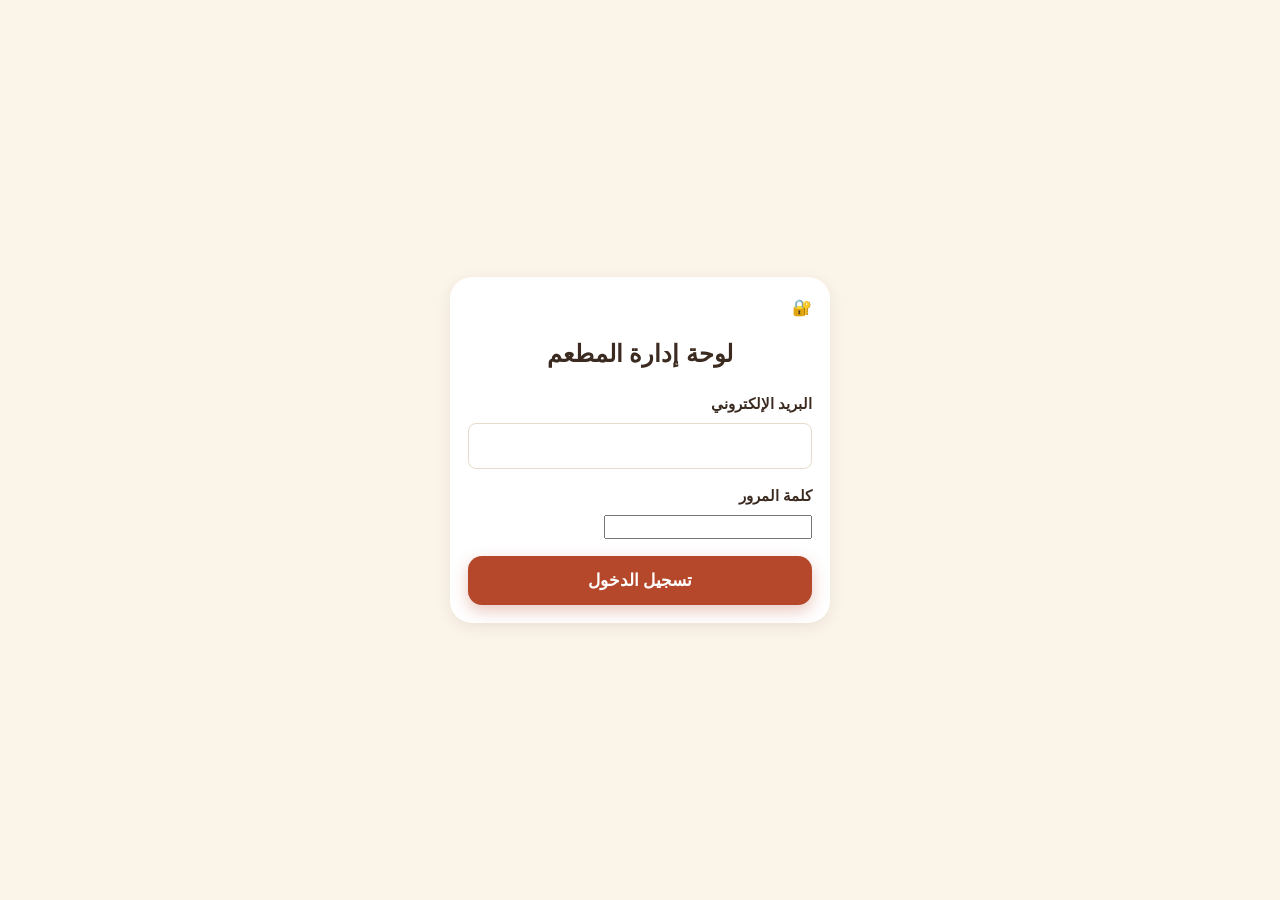
==== admin/index.html @ 7b776a48 "Initial launch: Dolma Cloud Kitchen ordering + admin system" ====
<!doctype html>
<html lang="ar" dir="rtl">
<head>
<meta charset="UTF-8" />
<meta name="viewport" content="width=device-width, initial-scale=1" />
<title>لوحة إدارة مطعم الدولمة</title>
<link rel="stylesheet" href="../css/style.css" />
<link rel="stylesheet" href="../css/admin.css" />
</head>
<body>

<!-- ============================= تسجيل الدخول ============================= -->
<div id="login-view" class="login-wrap">
  <div class="card login-card">
    <div class="hero-emblem" style="margin:0 auto 14px;">🔐</div>
    <h2 style="text-align:center; margin-top:0;">لوحة إدارة المطعم</h2>
    <div class="field">
      <label for="login-email">البريد الإلكتروني</label>
      <input type="text" id="login-email" autocomplete="username" />
    </div>
    <div class="field">
      <label for="login-password">كلمة المرور</label>
      <input type="password" id="login-password" autocomplete="current-password" />
    </div>
    <div id="login-error" class="error-text" style="display:none;"></div>
    <button type="button" class="btn btn-primary btn-block" id="btn-login">تسجيل الدخول</button>
  </div>
</div>

<!-- ============================= التطبيق ============================= -->
<div id="app-view" style="display:none;">
  <header class="admin-header">
    <div class="admin-header-inner">
      <div class="admin-brand">🌿 لوحة إدارة الدولمة</div>
      <button type="button" class="btn btn-secondary" id="btn-logout">تسجيل الخروج</button>
    </div>
    <nav class="admin-nav" id="admin-nav">
      <button type="button" class="nav-tab active" data-tab="dashboard">الرئيسية</button>
      <button type="button" class="nav-tab" data-tab="orders">الطلبات</button>
      <button type="button" class="nav-tab" data-tab="ingredients">المكونات</button>
      <button type="button" class="nav-tab" data-tab="recipes">الوصفات</button>
      <button type="button" class="nav-tab" data-tab="pricing">الأسعار</button>
      <button type="button" class="nav-tab" data-tab="customers">العملاء</button>
      <button type="button" class="nav-tab" data-tab="reports">التقارير</button>
      <button type="button" class="nav-tab" data-tab="needs">احتياج المكونات</button>
    </nav>
  </header>

  <main class="admin-main">
    <section class="admin-panel active" data-panel="dashboard" id="panel-dashboard"></section>
    <section class="admin-panel" data-panel="orders" id="panel-orders"></section>
    <section class="admin-panel" data-panel="ingredients" id="panel-ingredients"></section>
    <section class="admin-panel" data-panel="recipes" id="panel-recipes"></section>
    <section class="admin-panel" data-panel="pricing" id="panel-pricing"></section>
    <section class="admin-panel" data-panel="customers" id="panel-customers"></section>
    <section class="admin-panel" data-panel="reports" id="panel-reports"></section>
    <section class="admin-panel" data-panel="needs" id="panel-needs"></section>
  </main>
</div>

<script type="module" src="../js/admin/app.js"></script>
</body>
</html>
---- css/style.css ----
/* =====================================================================
   Dolma Cloud Kitchen — أساسيات التصميم المشتركة
   هوية دافئة، منزلية، عراقية: طوبي + زيتوني + كريمي + لمسة ذهبية
   ===================================================================== */

:root {
  --color-bg: #FBF4E9;
  --color-surface: #FFFFFF;
  --color-surface-alt: #FDEFDC;
  --color-text: #3B2A20;
  --color-text-muted: #7A6A5C;
  --color-brick: #B5482B;
  --color-brick-dark: #8F3620;
  --color-olive: #5C6B3F;
  --color-olive-dark: #445030;
  --color-gold: #C89B3C;
  --color-gold-light: #F0DDA6;
  --color-danger: #B3261E;
  --color-danger-bg: #FBEAE8;
  --color-success: #2E7D4F;
  --color-border: #E7DCC9;

  --radius-sm: 8px;
  --radius-md: 14px;
  --radius-lg: 22px;
  --shadow-card: 0 4px 16px rgba(59, 42, 32, 0.08);
  --shadow-pop: 0 10px 30px rgba(59, 42, 32, 0.16);

  --font-base: 'Segoe UI', Tahoma, 'Noto Kufi Arabic', Arial, sans-serif;
}

* {
  box-sizing: border-box;
}

html, body {
  margin: 0;
  padding: 0;
}

body {
  background: var(--color-bg);
  color: var(--color-text);
  font-family: var(--font-base);
  direction: rtl;
  text-align: right;
  line-height: 1.6;
  -webkit-font-smoothing: antialiased;
  min-height: 100vh;
}

img {
  max-width: 100%;
  display: block;
}

button {
  font-family: inherit;
}

input, textarea, select {
  font-family: inherit;
  font-size: 1rem;
}

a {
  color: inherit;
}

.container {
  max-width: 560px;
  margin: 0 auto;
  padding: 0 16px;
}

/* ---------------------------------------------------------------------
   أزرار
   --------------------------------------------------------------------- */
.btn {
  display: inline-flex;
  align-items: center;
  justify-content: center;
  gap: 8px;
  border: none;
  border-radius: var(--radius-md);
  padding: 14px 20px;
  font-size: 1.05rem;
  font-weight: 600;
  cursor: pointer;
  transition: transform .08s ease, box-shadow .15s ease, background .15s ease;
  min-height: 48px;
}

.btn:active {
  transform: scale(0.98);
}

.btn-primary {
  background: var(--color-brick);
  color: #fff;
  box-shadow: 0 6px 16px rgba(181, 72, 43, 0.3);
}

.btn-primary:hover { background: var(--color-brick-dark); }

.btn-secondary {
  background: var(--color-surface);
  color: var(--color-text);
  border: 1.5px solid var(--color-border);
}

.btn-secondary:hover { border-color: var(--color-brick); }

.btn-block {
  width: 100%;
}

.btn-gold {
  background: var(--color-gold);
  color: #fff;
}

.btn:disabled {
  opacity: 0.5;
  cursor: not-allowed;
}

.btn-back {
  background: transparent;
  color: var(--color-text-muted);
  padding: 8px 4px;
  font-weight: 600;
  min-height: auto;
}

/* ---------------------------------------------------------------------
   بطاقات عامة
   --------------------------------------------------------------------- */
.card {
  background: var(--color-surface);
  border-radius: var(--radius-lg);
  box-shadow: var(--shadow-card);
  padding: 18px;
}

.badge {
  display: inline-block;
  padding: 4px 10px;
  border-radius: 999px;
  font-size: 0.78rem;
  font-weight: 700;
}

.badge-allergen {
  background: var(--color-danger-bg);
  color: var(--color-danger);
}

.badge-gold {
  background: var(--color-gold-light);
  color: #6B4E19;
}

/* ---------------------------------------------------------------------
   تنبيهات
   --------------------------------------------------------------------- */
.alert {
  border-radius: var(--radius-md);
  padding: 12px 14px;
  font-size: 0.92rem;
  display: flex;
  gap: 10px;
  align-items: flex-start;
}

.alert-warning {
  background: #FFF4DC;
  color: #6B4E19;
  border: 1px solid #E9CB84;
}

.alert-danger {
  background: var(--color-danger-bg);
  color: var(--color-danger);
  border: 1px solid #E9B4AF;
}

/* ---------------------------------------------------------------------
   شاشات المعالج (Wizard)
   --------------------------------------------------------------------- */
.screen {
  display: none;
  padding: 20px 0 100px;
  animation: fadeIn .25s ease;
}

.screen.active {
  display: block;
}

@keyframes fadeIn {
  from { opacity: 0; transform: translateY(6px); }
  to { opacity: 1; transform: translateY(0); }
}

.topbar {
  display: flex;
  align-items: center;
  justify-content: space-between;
  padding: 14px 0 6px;
}

.step-title {
  font-size: 1.3rem;
  font-weight: 800;
  margin: 4px 0 6px;
}

.step-subtitle {
  color: var(--color-text-muted);
  margin: 0 0 18px;
  font-size: 0.95rem;
}

.progress-dots {
  display: flex;
  gap: 6px;
  justify-content: center;
  margin: 10px 0 4px;
}

.progress-dots span {
  width: 7px;
  height: 7px;
  border-radius: 50%;
  background: var(--color-border);
}

.progress-dots span.done {
  background: var(--color-gold);
}

.sticky-footer {
  position: fixed;
  bottom: 0;
  right: 0;
  left: 0;
  background: linear-gradient(to top, var(--color-bg) 70%, transparent);
  padding: 16px;
}

.sticky-footer .container {
  padding: 0;
}

/* ---------------------------------------------------------------------
   Loading / حالات فارغة
   --------------------------------------------------------------------- */
.loading-spinner {
  width: 28px;
  height: 28px;
  border: 3px solid var(--color-border);
  border-top-color: var(--color-brick);
  border-radius: 50%;
  animation: spin 0.8s linear infinite;
  margin: 30px auto;
}

@keyframes spin {
  to { transform: rotate(360deg); }
}

.empty-state {
  text-align: center;
  color: var(--color-text-muted);
  padding: 30px 10px;
}

.field {
  margin-bottom: 16px;
}

.field label {
  display: block;
  font-weight: 700;
  margin-bottom: 6px;
  font-size: 0.92rem;
}

.field input[type="text"],
.field input[type="tel"],
.field input[type="date"],
.field input[type="time"],
.field textarea {
  width: 100%;
  padding: 13px 14px;
  border-radius: var(--radius-sm);
  border: 1.5px solid var(--color-border);
  background: var(--color-surface);
  color: var(--color-text);
}

.field textarea {
  min-height: 100px;
  resize: vertical;
}

.field input:focus,
.field textarea:focus {
  outline: none;
  border-color: var(--color-brick);
}

.field-hint {
  font-size: 0.8rem;
  color: var(--color-text-muted);
  margin-top: 4px;
}

.error-text {
  color: var(--color-danger);
  font-size: 0.88rem;
  margin-top: 6px;
}
---- css/admin.css ----
/* =====================================================================
   Dolma Cloud Kitchen — تصميم لوحة الإدارة
   ===================================================================== */

.login-wrap {
  min-height: 100vh;
  display: flex;
  align-items: center;
  justify-content: center;
  padding: 20px;
}

.login-card {
  width: 100%;
  max-width: 380px;
}

.admin-header {
  background: var(--color-surface);
  border-bottom: 1px solid var(--color-border);
  position: sticky;
  top: 0;
  z-index: 10;
}

.admin-header-inner {
  max-width: 1100px;
  margin: 0 auto;
  display: flex;
  align-items: center;
  justify-content: space-between;
  padding: 12px 20px;
}

.admin-brand {
  font-weight: 800;
  font-size: 1.1rem;
  color: var(--color-brick-dark);
}

.admin-nav {
  max-width: 1100px;
  margin: 0 auto;
  display: flex;
  gap: 4px;
  padding: 0 20px 10px;
  overflow-x: auto;
}

.nav-tab {
  background: transparent;
  border: none;
  padding: 9px 14px;
  border-radius: 999px;
  font-weight: 600;
  color: var(--color-text-muted);
  cursor: pointer;
  white-space: nowrap;
  font-size: 0.92rem;
}

.nav-tab.active {
  background: var(--color-olive);
  color: #fff;
}

.admin-main {
  max-width: 1100px;
  margin: 0 auto;
  padding: 20px;
}

.admin-panel {
  display: none;
}

.admin-panel.active {
  display: block;
}

.panel-title {
  font-size: 1.35rem;
  font-weight: 800;
  margin: 0 0 16px;
}

/* ---------------------------------------------------------------------
   بطاقات إحصائية
   --------------------------------------------------------------------- */
.stat-grid {
  display: grid;
  grid-template-columns: repeat(auto-fit, minmax(150px, 1fr));
  gap: 12px;
  margin-bottom: 24px;
}

.stat-card {
  background: var(--color-surface);
  border-radius: var(--radius-md);
  padding: 16px;
  box-shadow: var(--shadow-card);
}

.stat-card .stat-label {
  font-size: 0.82rem;
  color: var(--color-text-muted);
  margin-bottom: 6px;
}

.stat-card .stat-value {
  font-size: 1.35rem;
  font-weight: 800;
  color: var(--color-brick-dark);
}

/* ---------------------------------------------------------------------
   جداول
   --------------------------------------------------------------------- */
.table-wrap {
  overflow-x: auto;
  background: var(--color-surface);
  border-radius: var(--radius-md);
  box-shadow: var(--shadow-card);
}

table.data-table {
  width: 100%;
  border-collapse: collapse;
  font-size: 0.9rem;
  min-width: 640px;
}

table.data-table th {
  background: var(--color-surface-alt);
  padding: 10px 12px;
  text-align: right;
  font-size: 0.82rem;
  color: var(--color-text-muted);
  white-space: nowrap;
}

table.data-table td {
  padding: 10px 12px;
  border-top: 1px solid var(--color-border);
  vertical-align: middle;
}

table.data-table tr:hover td {
  background: #FBF8F1;
}

.status-pill {
  display: inline-block;
  padding: 4px 10px;
  border-radius: 999px;
  font-size: 0.78rem;
  font-weight: 700;
  white-space: nowrap;
}

.status-جديد { background: #E7EEFB; color: #2A4C9B; }
.status-تم-التأكيد { background: #E6F3EA; color: #2E7D4F; }
.status-قيد-التحضير { background: #FFF4DC; color: #6B4E19; }
.status-جاهز { background: #F0DDA6; color: #6B4E19; }
.status-تم-التسليم { background: #E4F3E9; color: #2E7D4F; }
.status-ملغي { background: var(--color-danger-bg); color: var(--color-danger); }

/* ---------------------------------------------------------------------
   نماذج الإدارة (مكونات/وصفات)
   --------------------------------------------------------------------- */
.admin-form-grid {
  display: grid;
  grid-template-columns: repeat(auto-fit, minmax(160px, 1fr));
  gap: 12px;
}

.toolbar {
  display: flex;
  flex-wrap: wrap;
  gap: 10px;
  align-items: center;
  margin-bottom: 16px;
}

.toolbar .btn {
  min-height: 40px;
  padding: 9px 16px;
}

.pill-toggle {
  display: inline-flex;
  align-items: center;
  gap: 6px;
  cursor: pointer;
  font-size: 0.88rem;
  user-select: none;
}

.mini-input {
  width: 90px;
  padding: 6px 8px;
  border-radius: var(--radius-sm);
  border: 1.5px solid var(--color-border);
}

.select-input {
  padding: 10px 12px;
  border-radius: var(--radius-sm);
  border: 1.5px solid var(--color-border);
  background: var(--color-surface);
  color: var(--color-text);
}

.expand-row td {
  background: #FCFAF4 !important;
  padding: 16px !important;
}

.detail-line {
  font-size: 0.86rem;
  margin-bottom: 4px;
}

.allergen-flag {
  color: var(--color-danger);
  font-weight: 700;
}

@media (max-width: 640px) {
  .admin-header-inner { padding: 10px 14px; }
  .admin-main { padding: 14px; }
}
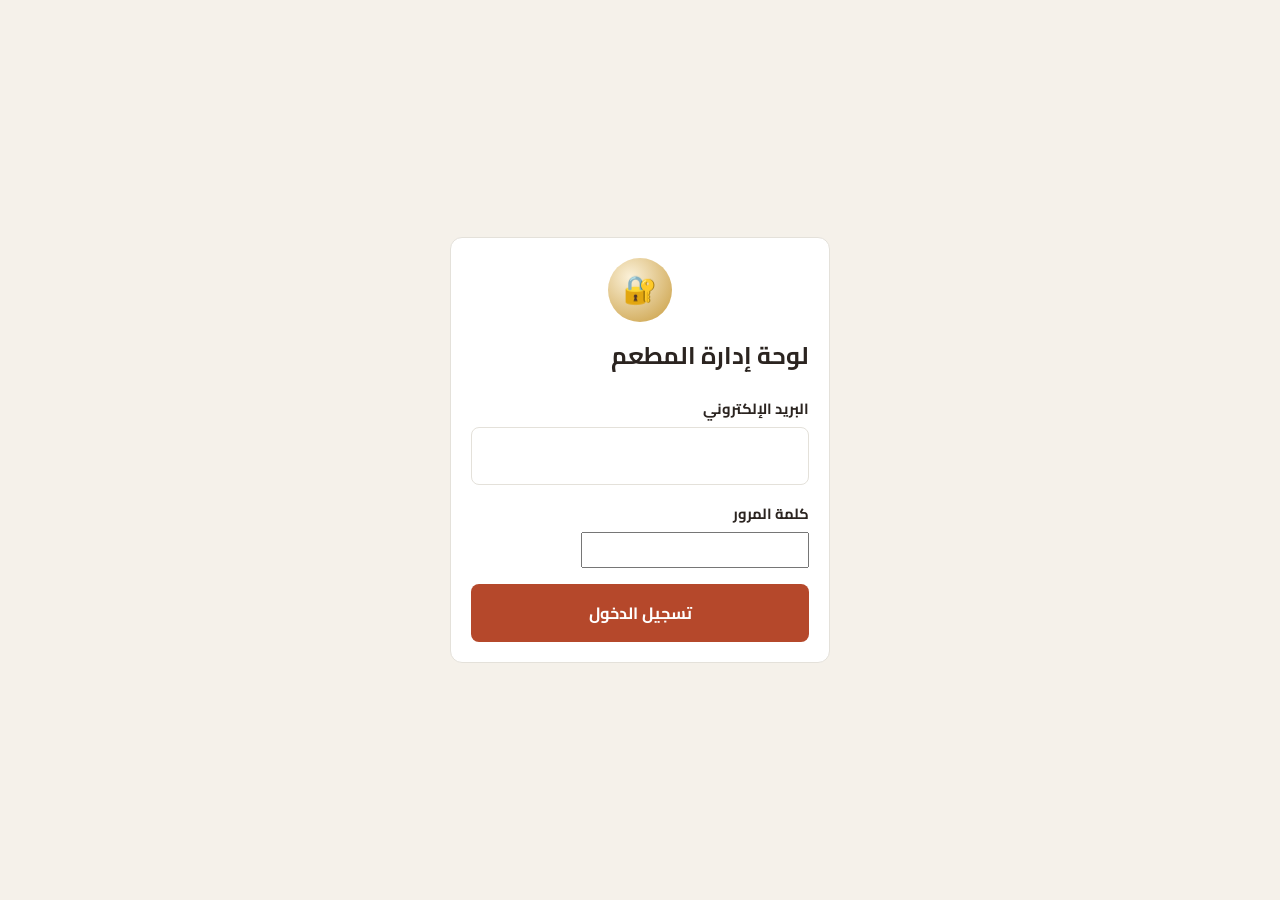
==== commit 79dde91e: "Redesign UI to match promotion-calculator design language (Cairo font, flat bordered cards, outline " ====
--- a/admin/index.html
+++ b/admin/index.html
@@ -4,6 +4,9 @@
 <meta charset="UTF-8" />
 <meta name="viewport" content="width=device-width, initial-scale=1" />
 <title>لوحة إدارة مطعم الدولمة</title>
+<link rel="preconnect" href="https://fonts.googleapis.com" />
+<link rel="preconnect" href="https://fonts.gstatic.com" crossorigin />
+<link href="https://fonts.googleapis.com/css2?family=Cairo:wght@400;500;600;700;800&display=swap" rel="stylesheet" />
 <link rel="stylesheet" href="../css/style.css" />
 <link rel="stylesheet" href="../css/admin.css" />
 </head>
@@ -12,7 +15,7 @@
 <!-- ============================= تسجيل الدخول ============================= -->
 <div id="login-view" class="login-wrap">
   <div class="card login-card">
-    <div class="hero-emblem" style="margin:0 auto 14px;">🔐</div>
+    <div class="login-emblem">🔐</div>
     <h2 style="text-align:center; margin-top:0;">لوحة إدارة المطعم</h2>
     <div class="field">
       <label for="login-email">البريد الإلكتروني</label>
--- a/css/style.css
+++ b/css/style.css
@@ -4,29 +4,32 @@
    ===================================================================== */
 
 :root {
-  --color-bg: #FBF4E9;
+  --color-bg: #F5F1EA;
   --color-surface: #FFFFFF;
-  --color-surface-alt: #FDEFDC;
-  --color-text: #3B2A20;
-  --color-text-muted: #7A6A5C;
+  --color-surface-alt: #FBEADE;
+  --color-text: #2B2420;
+  --color-text-muted: #6B7280;
   --color-brick: #B5482B;
   --color-brick-dark: #8F3620;
+  --color-brick-soft: #FBEADE;
   --color-olive: #5C6B3F;
   --color-olive-dark: #445030;
   --color-gold: #C89B3C;
-  --color-gold-light: #F0DDA6;
-  --color-danger: #B3261E;
+  --color-gold-light: #FBF1D9;
+  --color-danger: #A63A2B;
   --color-danger-bg: #FBEAE8;
-  --color-success: #2E7D4F;
-  --color-border: #E7DCC9;
-
+  --color-success: #1B7A4A;
+  --color-border: #E4E1DA;
+
+  /* نفس منطق الحواف والمسافات المعتمد في حاسبة الترقية العلمية: بطاقات مسطّحة
+     بحدود خفيفة بدل ظل ثقيل، وأزرار/حقول بحواف أصغر */
   --radius-sm: 8px;
-  --radius-md: 14px;
-  --radius-lg: 22px;
-  --shadow-card: 0 4px 16px rgba(59, 42, 32, 0.08);
-  --shadow-pop: 0 10px 30px rgba(59, 42, 32, 0.16);
-
-  --font-base: 'Segoe UI', Tahoma, 'Noto Kufi Arabic', Arial, sans-serif;
+  --radius-md: 12px;
+  --radius-lg: 16px;
+  --shadow-card: none;
+  --shadow-pop: 0 10px 30px rgba(43, 36, 32, 0.14);
+
+  --font-base: 'Cairo', Tahoma, 'Noto Kufi Arabic', Arial, sans-serif;
 }
 
 * {
@@ -44,9 +47,10 @@
   font-family: var(--font-base);
   direction: rtl;
   text-align: right;
-  line-height: 1.6;
+  line-height: 1.7;
   -webkit-font-smoothing: antialiased;
   min-height: 100vh;
+  font-variant-numeric: tabular-nums;
 }
 
 img {
@@ -82,12 +86,12 @@
   justify-content: center;
   gap: 8px;
   border: none;
-  border-radius: var(--radius-md);
+  border-radius: var(--radius-sm);
   padding: 14px 20px;
-  font-size: 1.05rem;
-  font-weight: 600;
+  font-size: 1.02rem;
+  font-weight: 700;
   cursor: pointer;
-  transition: transform .08s ease, box-shadow .15s ease, background .15s ease;
+  transition: transform .08s ease, background .15s ease, border-color .15s ease;
   min-height: 48px;
 }
 
@@ -98,7 +102,6 @@
 .btn-primary {
   background: var(--color-brick);
   color: #fff;
-  box-shadow: 0 6px 16px rgba(181, 72, 43, 0.3);
 }
 
 .btn-primary:hover { background: var(--color-brick-dark); }
@@ -111,6 +114,15 @@
 
 .btn-secondary:hover { border-color: var(--color-brick); }
 
+/* أزرار Outline — مطابقة لأسلوب btn-outline في حاسبة الترقية: خلفية بيضاء + حد وخط بلون العلامة */
+.btn-outline {
+  background: var(--color-surface);
+  color: var(--color-brick);
+  border: 1.5px solid var(--color-brick);
+}
+
+.btn-outline:hover { background: var(--color-brick-soft); }
+
 .btn-block {
   width: 100%;
 }
@@ -138,17 +150,30 @@
    --------------------------------------------------------------------- */
 .card {
   background: var(--color-surface);
-  border-radius: var(--radius-lg);
-  box-shadow: var(--shadow-card);
-  padding: 18px;
+  border: 1px solid var(--color-border);
+  border-radius: var(--radius-md);
+  padding: 20px;
+}
+
+.card h2, .card h3, .card h4 {
+  display: flex;
+  align-items: center;
+  gap: 10px;
+}
+
+.card .hint {
+  font-size: 0.82rem;
+  color: var(--color-text-muted);
+  margin: 4px 0 14px;
 }
 
 .badge {
   display: inline-block;
-  padding: 4px 10px;
+  padding: 2px 10px;
   border-radius: 999px;
-  font-size: 0.78rem;
+  font-size: 0.72rem;
   font-weight: 700;
+  white-space: nowrap;
 }
 
 .badge-allergen {
@@ -159,6 +184,11 @@
 .badge-gold {
   background: var(--color-gold-light);
   color: #6B4E19;
+}
+
+.badge-brick {
+  background: var(--color-brick-soft);
+  color: var(--color-brick);
 }
 
 /* ---------------------------------------------------------------------
--- a/css/admin.css
+++ b/css/admin.css
@@ -13,6 +13,18 @@
 .login-card {
   width: 100%;
   max-width: 380px;
+}
+
+.login-emblem {
+  width: 64px;
+  height: 64px;
+  margin: 0 auto 14px;
+  border-radius: 50%;
+  background: radial-gradient(circle at 35% 30%, var(--color-gold-light), var(--color-gold));
+  display: flex;
+  align-items: center;
+  justify-content: center;
+  font-size: 1.7rem;
 }
 
 .admin-header {
@@ -96,9 +108,9 @@
 
 .stat-card {
   background: var(--color-surface);
+  border: 1px solid var(--color-border);
   border-radius: var(--radius-md);
   padding: 16px;
-  box-shadow: var(--shadow-card);
 }
 
 .stat-card .stat-label {
@@ -119,8 +131,8 @@
 .table-wrap {
   overflow-x: auto;
   background: var(--color-surface);
+  border: 1px solid var(--color-border);
   border-radius: var(--radius-md);
-  box-shadow: var(--shadow-card);
 }
 
 table.data-table {
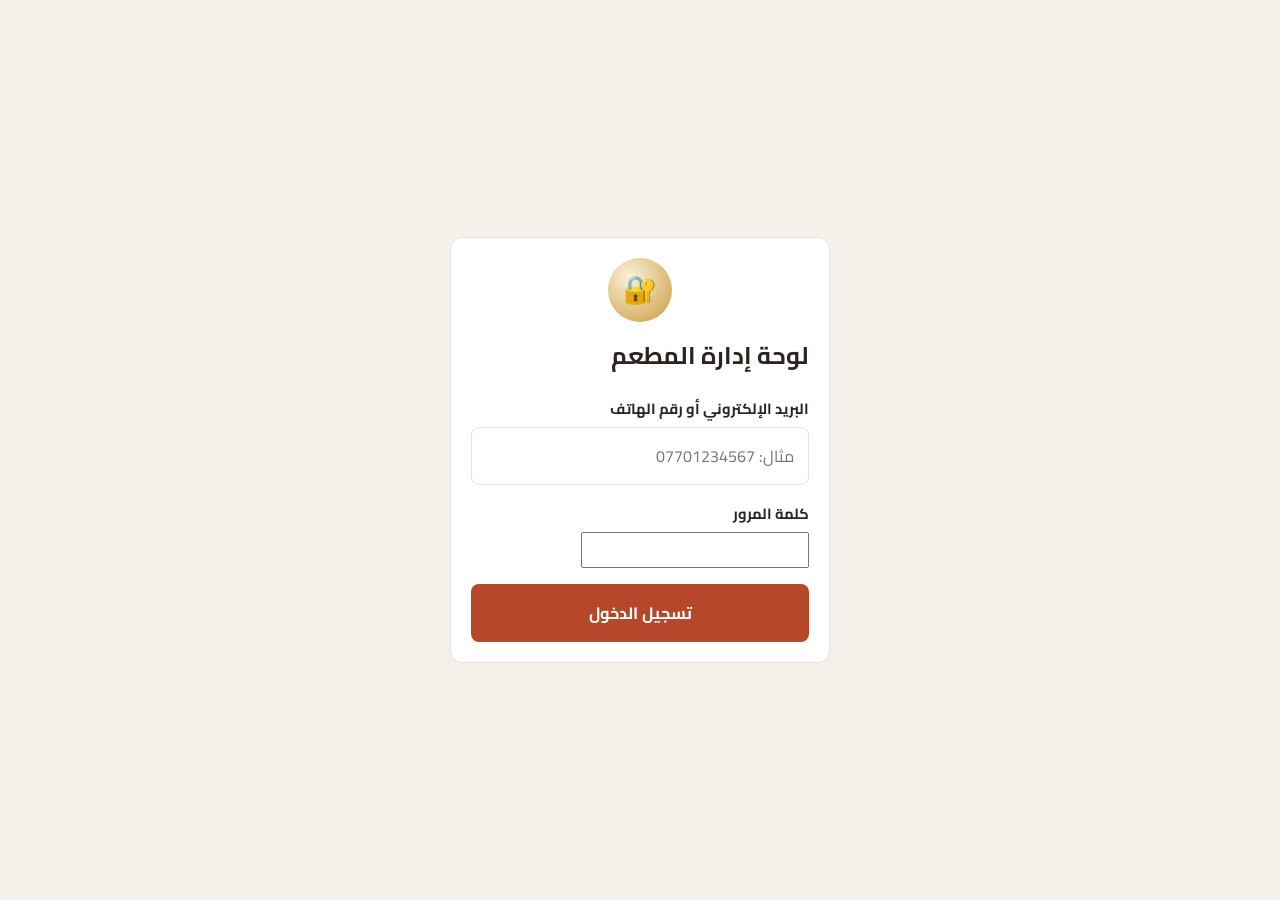
==== commit 759f729c: "Support admin login via Iraqi phone number as well as email" ====
--- a/admin/index.html
+++ b/admin/index.html
@@ -18,8 +18,8 @@
     <div class="login-emblem">🔐</div>
     <h2 style="text-align:center; margin-top:0;">لوحة إدارة المطعم</h2>
     <div class="field">
-      <label for="login-email">البريد الإلكتروني</label>
-      <input type="text" id="login-email" autocomplete="username" />
+      <label for="login-email">البريد الإلكتروني أو رقم الهاتف</label>
+      <input type="text" id="login-email" autocomplete="username" placeholder="مثال: 07701234567" />
     </div>
     <div class="field">
       <label for="login-password">كلمة المرور</label>
--- a/css/style.css
+++ b/css/style.css
@@ -77,6 +77,18 @@
   padding: 0 16px;
 }
 
+.grid-2 {
+  display: grid;
+  grid-template-columns: 1fr 1fr;
+  gap: 12px;
+}
+
+@media (max-width: 420px) {
+  .grid-2 {
+    grid-template-columns: 1fr;
+  }
+}
+
 /* ---------------------------------------------------------------------
    أزرار
    --------------------------------------------------------------------- */
@@ -216,16 +228,23 @@
 }
 
 /* ---------------------------------------------------------------------
-   شاشات المعالج (Wizard)
-   --------------------------------------------------------------------- */
-.screen {
-  display: none;
-  padding: 20px 0 100px;
+   صفحة الطلب المتصلة (صفحة واحدة، بدون تنقّل بين شاشات)
+   --------------------------------------------------------------------- */
+.step-card {
   animation: fadeIn .25s ease;
-}
-
-.screen.active {
-  display: block;
+  transition: opacity .2s ease;
+  margin-top: 16px;
+}
+
+.step-card.is-disabled {
+  opacity: 0.55;
+  pointer-events: none;
+}
+
+.step-card h2 {
+  font-size: 1.05rem;
+  font-weight: 800;
+  margin: 0 0 4px;
 }
 
 @keyframes fadeIn {
@@ -233,41 +252,10 @@
   to { opacity: 1; transform: translateY(0); }
 }
 
-.topbar {
-  display: flex;
-  align-items: center;
-  justify-content: space-between;
-  padding: 14px 0 6px;
-}
-
-.step-title {
-  font-size: 1.3rem;
-  font-weight: 800;
-  margin: 4px 0 6px;
-}
-
 .step-subtitle {
   color: var(--color-text-muted);
   margin: 0 0 18px;
   font-size: 0.95rem;
-}
-
-.progress-dots {
-  display: flex;
-  gap: 6px;
-  justify-content: center;
-  margin: 10px 0 4px;
-}
-
-.progress-dots span {
-  width: 7px;
-  height: 7px;
-  border-radius: 50%;
-  background: var(--color-border);
-}
-
-.progress-dots span.done {
-  background: var(--color-gold);
 }
 
 .sticky-footer {
@@ -275,8 +263,9 @@
   bottom: 0;
   right: 0;
   left: 0;
-  background: linear-gradient(to top, var(--color-bg) 70%, transparent);
+  background: linear-gradient(to top, var(--color-bg) 78%, transparent);
   padding: 16px;
+  z-index: 20;
 }
 
 .sticky-footer .container {
--- a/css/admin.css
+++ b/css/admin.css
@@ -60,19 +60,25 @@
 }
 
 .nav-tab {
-  background: transparent;
-  border: none;
-  padding: 9px 14px;
+  background: var(--color-surface);
+  border: 1.5px solid var(--color-border);
+  padding: 8px 14px;
   border-radius: 999px;
   font-weight: 600;
   color: var(--color-text-muted);
   cursor: pointer;
   white-space: nowrap;
-  font-size: 0.92rem;
+  font-size: 0.88rem;
+  transition: border-color .15s ease, background .15s ease, color .15s ease;
+}
+
+.nav-tab:hover {
+  border-color: var(--color-brick);
 }
 
 .nav-tab.active {
-  background: var(--color-olive);
+  background: var(--color-brick);
+  border-color: var(--color-brick);
   color: #fff;
 }
 
